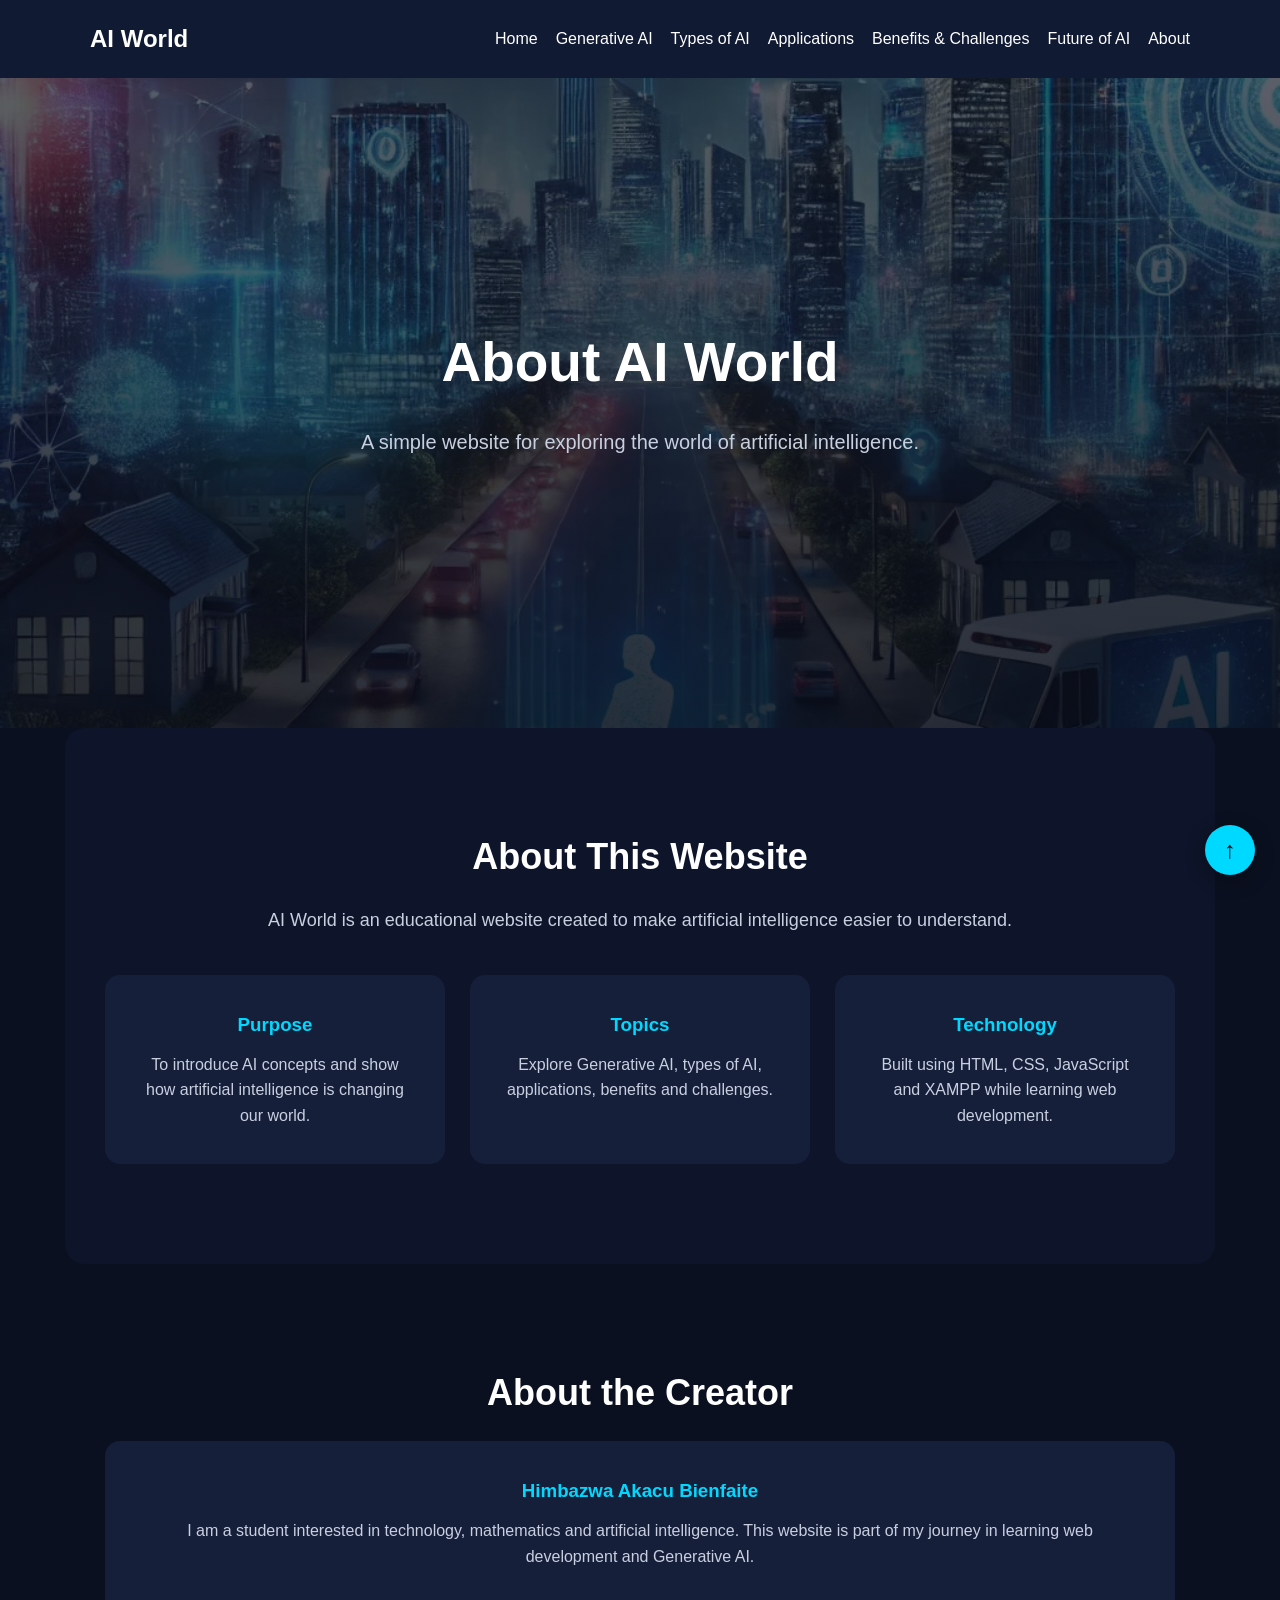
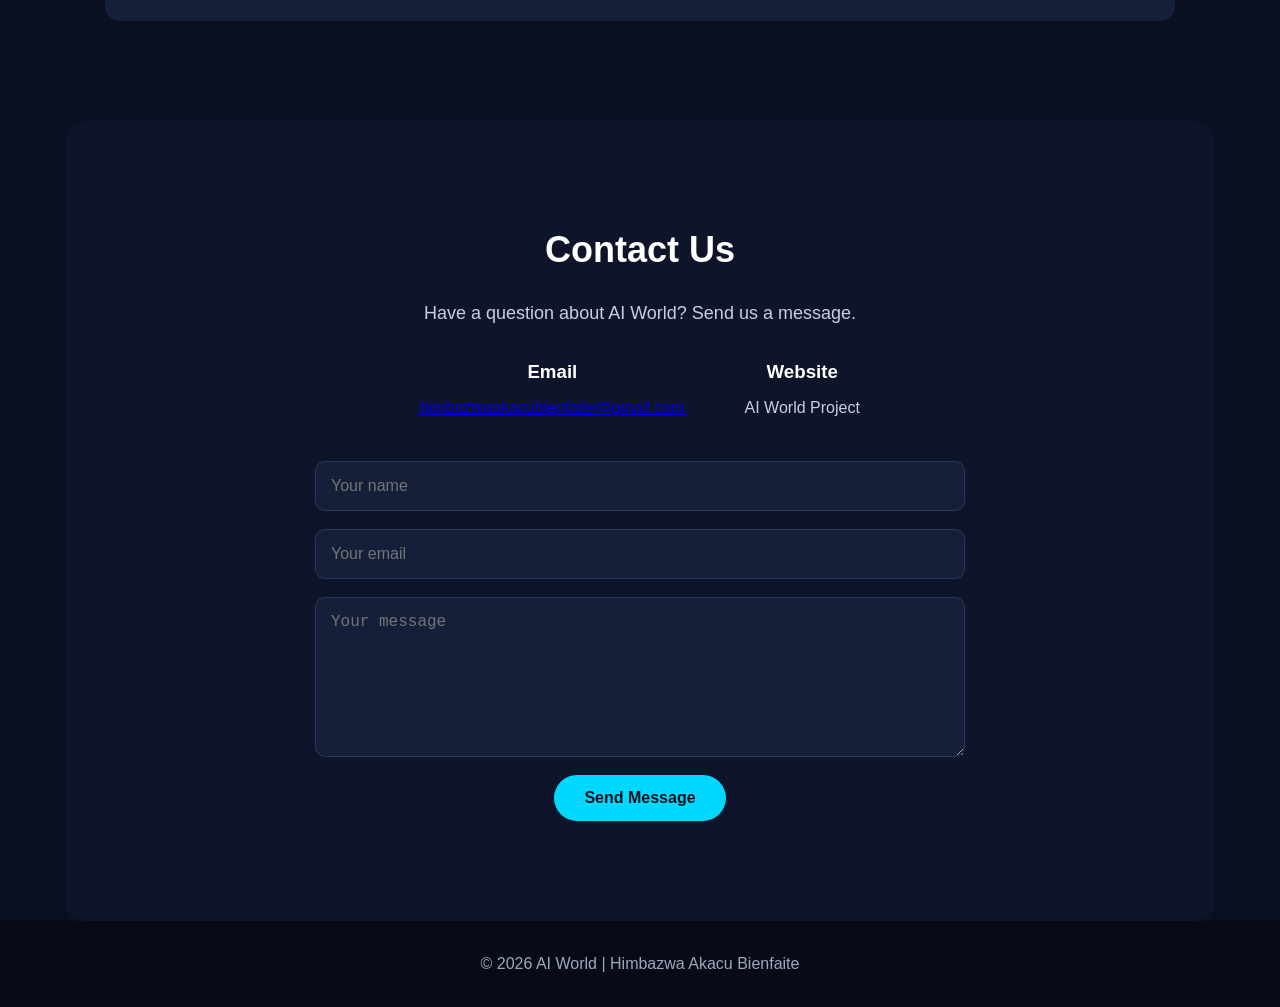
==== about.html @ 3843224f "Add files via upload" ====
<!DOCTYPE html>
<html lang="en">

<head>
    <meta charset="UTF-8">
    <meta name="viewport" content="width=device-width, initial-scale=1.0">

    <title>About | AI World</title>

    <link rel="stylesheet" href="style.css">
</head>

<body>

<header>
    <nav>

        <div class="logo"> AI World</div>

        <button class="menu-button" onclick="toggleMenu()">☰</button>

        <div class="nav-links">
            <a href="index.html">Home</a>
            <a href="generative-ai.html">Generative AI</a>
            <a href="types-ai.html">Types of AI</a>
            <a href="applications.html">Applications</a>
            <a href="benefits.html">Benefits & Challenges</a>
            <a href="future-ai.html">Future of AI</a>
            <a href="about.html">About</a>
        </div>

    </nav>
</header>

<main>

    <section class="hero">
        <div class="hero-content">

            <h1>About AI World</h1>

            <p>
                A simple website for exploring the world
                of artificial intelligence.
            </p>

        </div>
    </section>

    
<section class="section website-section">

    <h2>About This Website</h2>

    <p class="section-intro">
        AI World is an educational website created to make
        artificial intelligence easier to understand.
    </p>

    <div class="cards">

        <div class="card">
            <h3> Purpose</h3>
            <p>
                To introduce AI concepts and show how
                artificial intelligence is changing our world.
            </p>
        </div>

        <div class="card">
            <h3> Topics</h3>
            <p>
                Explore Generative AI, types of AI,
                applications, benefits and challenges.
            </p>
        </div>

        <div class="card">
            <h3> Technology</h3>
            <p>
                Built using HTML, CSS, JavaScript and
                XAMPP while learning web development.
            </p>
        </div>

    </div>

</section>
   <section class="section creator-section"> 

        <h2>About the Creator</h2>

        <div class="card">

            <h3>Himbazwa Akacu Bienfaite</h3>

            <p>
                I am a student interested in technology,
                mathematics and artificial intelligence.
                This website is part of my journey in learning
                web development and Generative AI.
            </p>

        </div>

    </section>

    <section class="section contact-section">

    <h2>Contact Us</h2>

    <p class="section-intro">
        Have a question about AI World? Send us a message.
    </p>

    <div class="contact-info">

    <div>
       <h3> Email</h3>
    <p> 
        <a href="mailto:himbazwaakacubienfaite@gmail.com">
            himbazwaakacubienfaite@gmail.com
        </a>
    </p>
    </div>

    <div>
        <h3> Website</h3>
        <p>AI World Project</p>
    </div>

</div>

    <form action="contact.php" method="POST">


            <input type="text" name="name" placeholder="Your name" required>     

            <input type="email" name="email" placeholder="Your email" required> 

            <textarea name="message" placeholder="Your message" required></textarea>

            <button type="submit">Send Message</button>

        </form>

    </section>

    <button id="topButton" onclick="scrollToTop()">↑</button>

</main>

<footer>
    <p>© 2026 AI World | Himbazwa Akacu Bienfaite</p>
</footer>

<script src="script.js"></script>

</body>
</html>
---- style.css ----
* {
    margin: 0;
    padding: 0;
    box-sizing: border-box;
}

html {
    scroll-behavior: smooth;
}

body {
    font-family: Arial, sans-serif;
    background: #0b1020;
    color: white;
    line-height: 1.6;
}

/* Navigation */

header {
    background: #111a33;
    padding: 20px 50px;
    position: sticky;
    top: 0;
    z-index: 1000;
}

nav {
    max-width: 1100px;
    margin: auto;
    display: flex;
    justify-content: space-between;
    align-items: center;
}

.menu-button {
    display: none;
    background: none;
    border: none;
    color: white;
    font-size: 28px;
    cursor: pointer;
}

.logo {
    font-size: 24px;
    font-weight: bold;
}

.nav-links {
    display: flex;
    gap: 18px;
}

.nav-links a {
    color: white;
    text-decoration: none;
    transition: 0.3s;
}

.nav-links a:hover {
    color: #00d9ff;
}

/* Hero */

.hero {
    min-height: 650px;
    display: flex;
    align-items: center;
    justify-content: center;
    text-align: center;
    padding: 60px 20px;

    background:
        linear-gradient(
            rgba(5, 10, 25, 0.65),
            rgba(5, 10, 25, 0.85)
        ),
        url("ai-background.jpg") center/cover;

    position: relative;
    overflow: hidden;
}

.hero::before {
    content: "";
    position: absolute;
    width: 300px;
    height: 300px;
    border-radius: 50%;
    background: rgba(0, 217, 255, 0.12);
    filter: blur(60px);
    top: 20%;
    left: 10%;
    pointer-events: none;
}

.hero-content {
    max-width: 800px;
    position: relative;
    z-index: 1;
}

.hero h1 {
    font-size: 55px;
    margin-bottom: 20px;
}

.hero p {
    font-size: 20px;
    color: #c8d0e0;
    margin-bottom: 30px;
}

.hero-button {
    display: inline-block;
    background: #00d9ff;
    color: #07101d;
    padding: 14px 28px;
    border-radius: 30px;
    text-decoration: none;
    font-weight: bold;
    transition: 0.3s;
}

.hero-button:hover {
    transform: translateY(-4px);
    box-shadow: 0 8px 20px rgba(0, 217, 255, 0.3);
}

/* Sections */

.section {
    max-width: 1150px;
    margin: auto;
    padding: 100px 40px;
    text-align: center;
}

.section h2 {
    font-size: 36px;
    margin-bottom: 20px;
}

.section > p {
    max-width: 750px;
    margin: auto;
    color: #c8d0e0;
}

/* Cards */

.cards {
    display: grid;
    grid-template-columns: repeat(3, 1fr);
    gap: 25px;
    margin-top: 40px;
}

.card {
    background: #151f3a;
    padding: 35px;
    min-height: 180px;
    border-radius: 15px;
    transition: 0.3s;
}

.card:hover {
    transform: translateY(-8px);
}

.card h3 {
    margin-bottom: 12px;
    color: #00d9ff;
}

.card p {
    color: #c8d0e0;
}

/* Footer */

footer {
    text-align: center;
    padding: 30px;
    background: #070b16;
    color: #9da8bd;
}

/* Mobile */



.fact-section {
    background: #111a33;
    border-radius: 20px;
    margin: 40px auto;
    max-width: 900px;
}

.fact-section p {
    font-size: 20px;
    color: #c8d0e0;
    margin: 25px auto;
    max-width: 700px;
}

.fact-section button {
    background: #00d9ff;
    color: #07101d;
    border: none;
    padding: 14px 25px;
    border-radius: 30px;
    font-size: 16px;
    font-weight: bold;
    cursor: pointer;
    transition: 0.3s;
}

.fact-section button:hover {
    transform: translateY(-4px);
}

.show-menu {
    display: flex !important;
    flex-direction: column;
    position: absolute;
    top: 70px;
    right: 20px;
    background: #111a33;
    padding: 20px;
    border-radius: 12px;
    gap: 15px;
    width: 200px;
}
form {
    max-width: 650px;
    margin: 40px auto 0;
    display: flex;
    flex-direction: column;
    gap: 18px;
}

form input,
form textarea {
    width: 100%;
    padding: 15px;
    border: 1px solid #2b3858;
    border-radius: 10px;
    background: #151f3a;
    color: white;
    font-size: 16px;
    outline: none;
}

form textarea {
    min-height: 160px;
    resize: vertical;
}

form input:focus,
form textarea:focus {
    border-color: #00d9ff;
}

form button {
    align-self: center;
    background: #00d9ff;
    color: #07101d;
    border: none;
    padding: 14px 30px;
    border-radius: 30px;
    font-size: 16px;
    font-weight: bold;
    cursor: pointer;
    transition: 0.3s;
}

form button:hover {
    transform: translateY(-3px);
}

.card-button {
    display: inline-block;
    margin-top: 20px;
    padding: 10px 20px;
    background: #00d9ff;
    color: #07101d;
    text-decoration: none;
    border-radius: 25px;
    font-weight: bold;
    transition: 0.3s;
}

.card-button:hover {
    transform: translateY(-3px);
}

.explore-section .cards {
    grid-template-columns: repeat(2, 1fr);
}

.explore-section .card:last-child {
    grid-column: 1 / 3;
    width: 100%;
    max-width: 500px;
    justify-self: center;
}



.content-image {
    width: 100%;
    max-width: 750px;
    height: 350px;
    object-fit: cover;
    border-radius: 18px;
    margin: 30px auto;
    display: block;
}

.card img {
    width: 100%;
    height: 180px;
    object-fit: cover;
    border-radius: 12px;
    margin-bottom: 20px;
}

.benefits-section {
    background: rgba(21, 31, 58, 0.45);
    border-radius: 20px;
}

.challenges-section {
    margin-top: 40px;
    background: rgba(21, 31, 58, 0.25);
    border-radius: 20px;
}

.benefits-section h2,
.challenges-section h2 {
    margin-bottom: 35px;
}

.creator-card {
    max-width: 700px;
    margin: auto;
}

.website-section {
    background: rgba(21, 31, 58, 0.35);
    border-radius: 20px;
}

.section-intro {
    max-width: 750px;
    margin: 0 auto 40px;
    color: #c8d0e0;
    font-size: 18px;
}

.contact-section {
    background: rgba(21, 31, 58, 0.35);
    border-radius: 20px;
}

.contact-info {
    display: flex;
    justify-content: center;
    gap: 60px;
    margin: 30px auto 40px;
    flex-wrap: wrap;
}

.contact-info h3 {
    margin-bottom: 8px;
}

.contact-info p {
    color: #c8d0e0;
}

.success-section {
    min-height: 60vh;
    display: flex;
    align-items: center;
    justify-content: center;
}

.success-card {
    max-width: 600px;
    width: 100%;
    background: #151f3a;
    padding: 50px 35px;
    border-radius: 20px;
    text-align: center;
}

.success-icon {
    width: 70px;
    height: 70px;
    margin: 0 auto 25px;
    border-radius: 50%;
    background: #00d9ff;
    color: #07101d;
    display: flex;
    align-items: center;
    justify-content: center;
    font-size: 40px;
    font-weight: bold;
}

#topButton {
    position: fixed;
    bottom: 25px;
    right: 25px;
    width: 50px;
    height: 50px;
    border: none;
    border-radius: 50%;
    background: #00d9ff;
    color: #07101d;
    font-size: 24px;
    font-weight: bold;
    cursor: pointer;
    box-shadow: 0 5px 20px rgba(0, 0, 0, 0.3);
    transition: 0.3s;
}

#topButton:hover {
    transform: translateY(-5px);
}

.hero-label {
    font-size: 14px;
    font-weight: bold;
    letter-spacing: 3px;
    margin-bottom: 15px;
}

.hero-buttons {
    display: flex;
    justify-content: center;
    gap: 30px;
    flex-wrap: wrap;
    margin-top: 25px;
     flex-direction: column;
    align-items: center;
}

.hero-button {
    width: 85%;
    max-width: 280px;
}

.secondary-button {
    background: transparent;
    border: 2px solid #00d9ff;
}

.future-image-section {
    text-align: center;
}

.future-image-section img {
    width: 100%;
    max-width: 900px;
    border-radius: 20px;
    display: block;
    margin: auto;
}

.card-highlight {
    display: inline-block;
    margin-top: 15px;
    padding: 6px 12px;
    border-radius: 20px;
    background: rgba(0, 217, 255, 0.12);
    color: #00d9ff;
    font-size: 13px;
    font-weight: bold;
}

.future-intro {
    text-align: center;
}

.future-intro p {
    max-width: 800px;
    margin: 15px auto;
}

.future-hero-line {
    width: 100px;
    height: 4px;
    background: #00d9ff;
    margin: 25px auto 0;
    border-radius: 10px;
}

.future-cards {
    display: grid;
    grid-template-columns: repeat(3, 1fr);
    gap: 25px;
    max-width: 1000px;
    margin: 30px auto 0;
}

.future-cards .card:nth-child(4) {
    grid-column: 2;
}

@media (max-width: 700px) {

    header {
        padding: 15px 20px;
    }

    nav {
        flex-direction: row;
    }

    .menu-button {
        display: block;
    }

    .nav-links {
        display: none;
    }

    .hero h1 {
        font-size: 38px;
    }

    .hero p {
        font-size: 17px;
    }

    .cards {
        grid-template-columns: 1fr;
    }

    .explore-section .cards {
        grid-template-columns: 1fr;
    }

    .explore-section .card:last-child {
        grid-column: auto;
        max-width: none;
    }

    .future-cards {
        display: grid;
        grid-template-columns: 1fr;
        gap: 20px;
    }

    .future-cards .card {
        grid-column: auto !important;
        width: 100%;
        max-width: none;
    }

    .gen-intro {
    flex-direction: column;
}

.gen-intro-image {
    width: 100%;
}

.create-cards {
    display: flex !important;
    flex-direction: column !important;
    gap: 20px;
}

.create-cards .card {
    order: initial !important;
    width: 100%;
}
}

.page-navigation {
    text-align: center;
    margin: 40px 0;
}

.gen-intro {
    display: flex;
    align-items: center;
    gap: 40px;
}

.gen-intro-text {
    flex: 1;
}

.gen-intro-image {
    flex: 1;
}

.gen-intro-image img {
    width: 100%;
    border-radius: 20px;
    display: block;
}

.create-cards {
    display: grid;
    grid-template-columns: repeat(2, 1fr);
    gap: 25px;
}
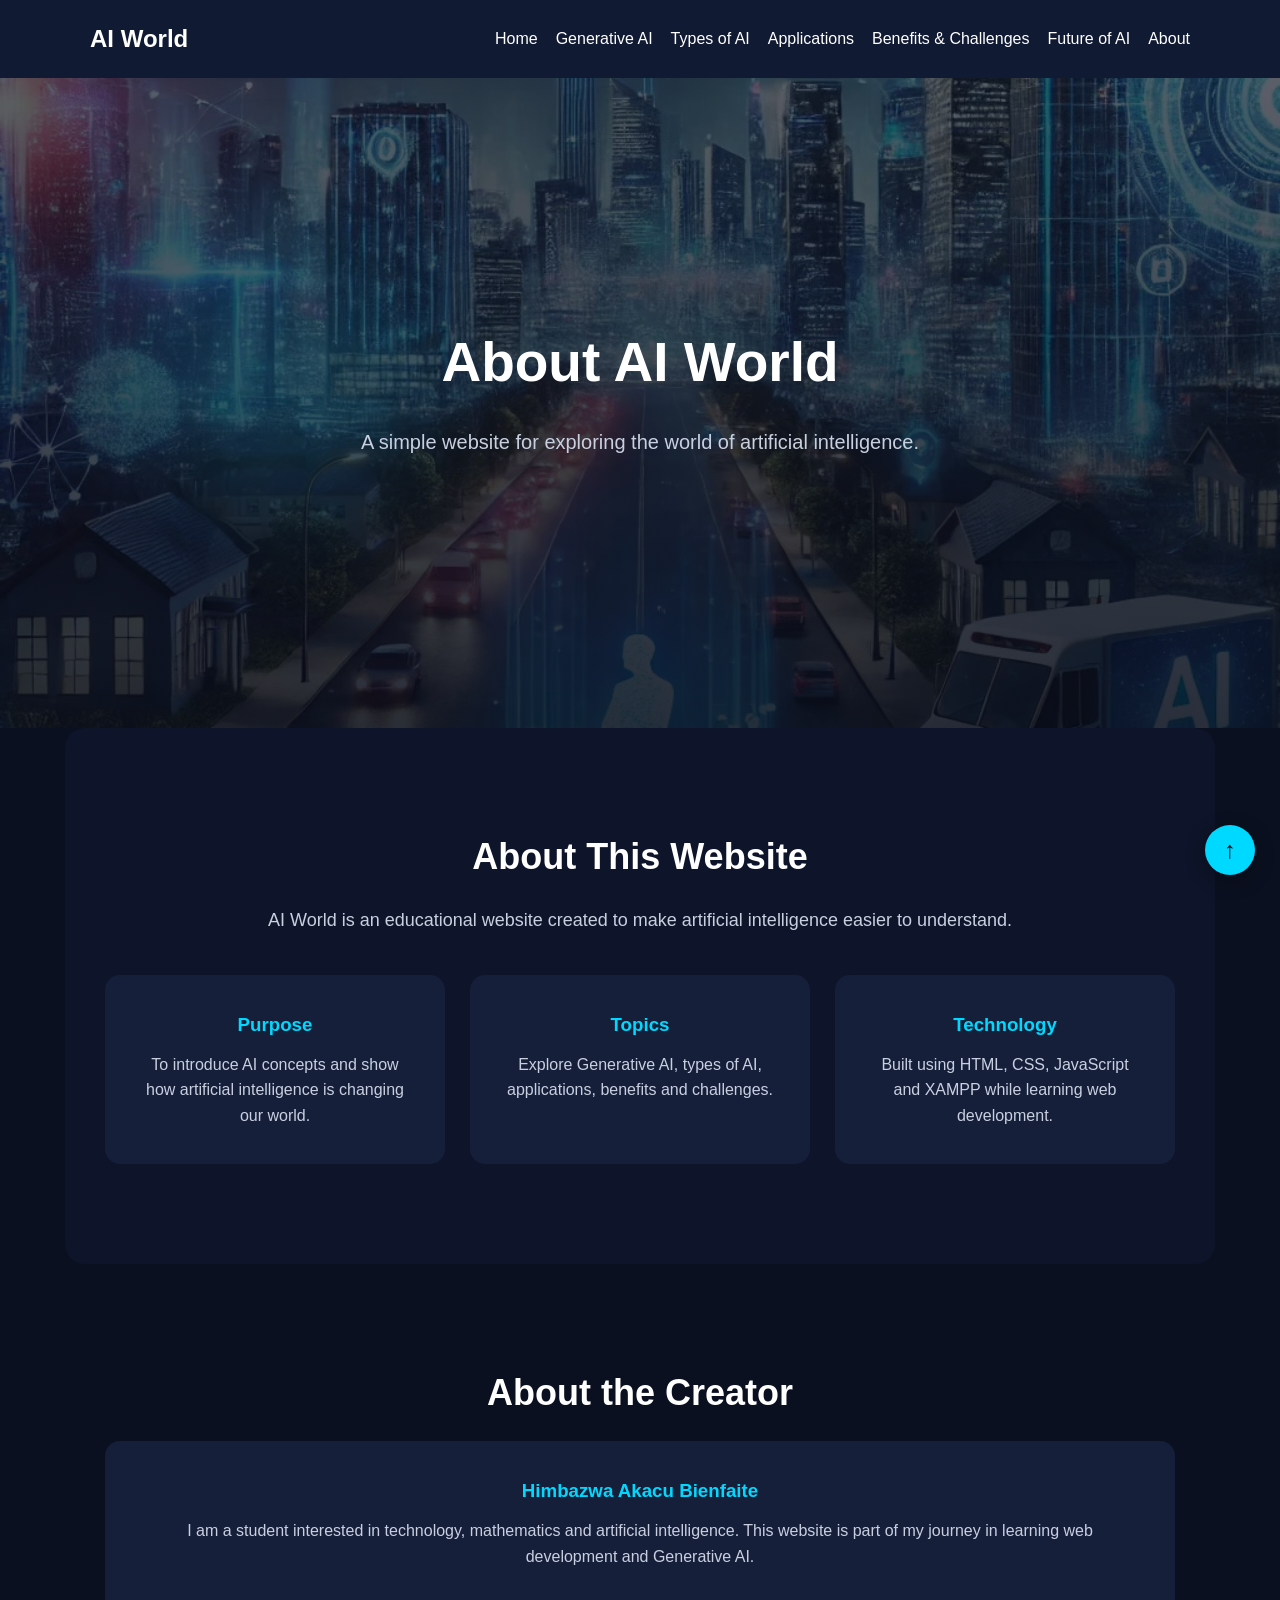
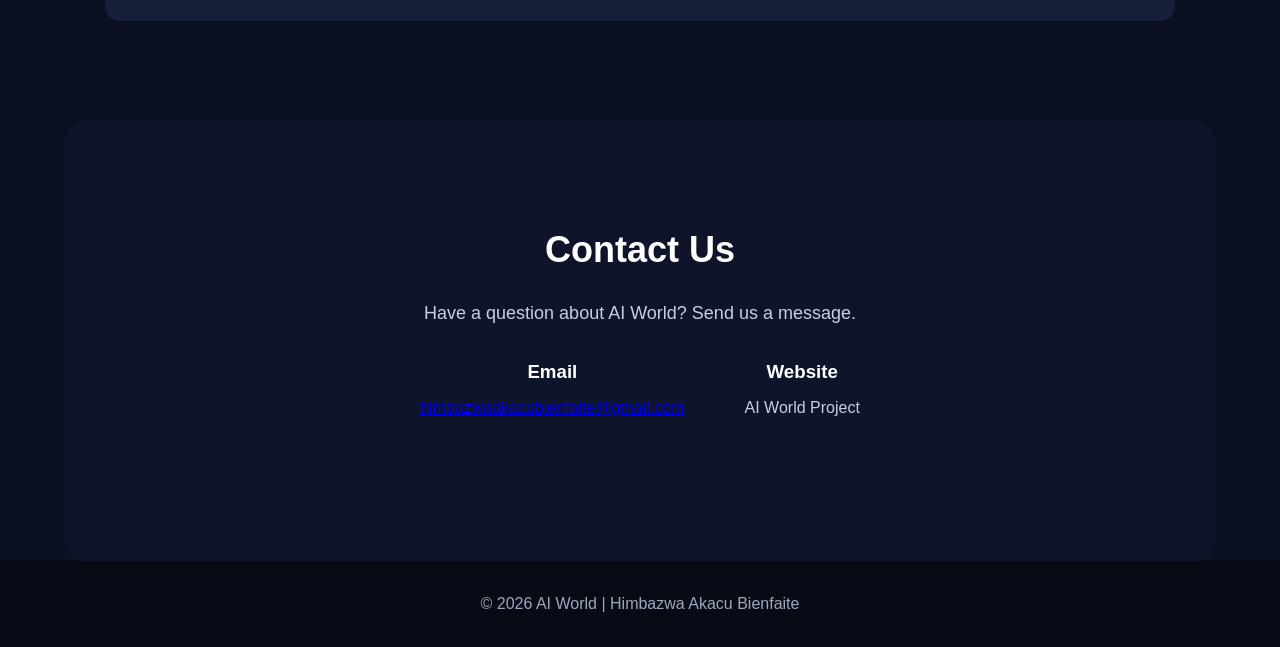
==== commit 333b1f42: "Update about.html" ====
--- a/about.html
+++ b/about.html
@@ -118,9 +118,10 @@
     <div>
        <h3> Email</h3>
     <p> 
-        <a href="mailto:himbazwaakacubienfaite@gmail.com">
-            himbazwaakacubienfaite@gmail.com
+        <a href="https://mail.google.com/mail/?view=cm&fs=1&to=himbazwaakacubienfaite@gmail.com" target="_blank">
+          himbazwaakacubienfaite@gmail.com
         </a>
+
     </p>
     </div>
 
@@ -130,19 +131,6 @@
     </div>
 
 </div>
-
-    <form action="contact.php" method="POST">
-
-
-            <input type="text" name="name" placeholder="Your name" required>     
-
-            <input type="email" name="email" placeholder="Your email" required> 
-
-            <textarea name="message" placeholder="Your message" required></textarea>
-
-            <button type="submit">Send Message</button>
-
-        </form>
 
     </section>
 
@@ -157,4 +145,4 @@
 <script src="script.js"></script>
 
 </body>
-</html>+</html>
